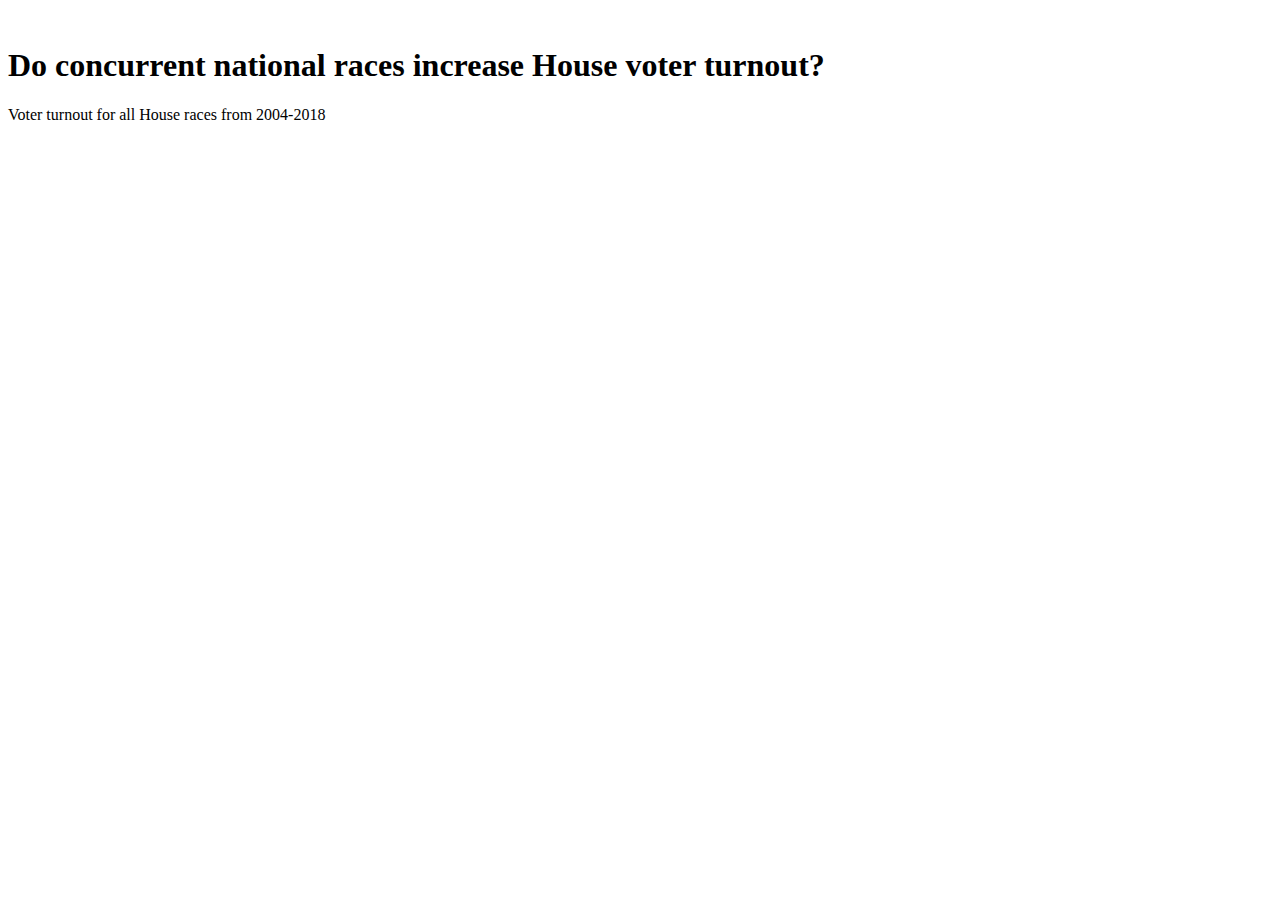
==== html/concurrent.html @ 073685d4 "initial html files" ====
<!DOCTYPE html>
<html>
<head>
	<title>Concurrent</title>
	<link rel="stylesheet" href="./css/main.css" />
</head>
<body>
	
    <div>
      <br/>
      <h1>Do concurrent national races increase House voter turnout?</h1>
      
      Voter turnout for all House races from 2004-2018

      <div class='tableauPlaceholder' id='viz1596498251410' style='position: relative'>
        <noscript>
          <a href='#'>
            <img alt=' ' src='https:&#47;&#47;public.tableau.com&#47;static&#47;images&#47;w2&#47;w209Assignment2&#47;FPPrompt1_1&#47;1_rss.png' style='border: none' />
          </a>
        </noscript>
        <object class='tableauViz'  style='display:none;'>
          <param name='host_url' value='https%3A%2F%2Fpublic.tableau.com%2F' />
          <param name='embed_code_version' value='3' />
          <param name='site_root' value='' />
          <param name='name' value='w209Assignment2&#47;FPPrompt1_1' />
          <param name='tabs' value='no' />
          <param name='toolbar' value='no' />
          <param name='static_image' value='https:&#47;&#47;public.tableau.com&#47;static&#47;images&#47;w2&#47;w209Assignment2&#47;FPPrompt1_1&#47;1.png' />
          <param name='animate_transition' value='yes' />
          <param name='display_static_image' value='yes' />
          <param name='display_spinner' value='yes' />
          <param name='display_overlay' value='yes' />
          <param name='display_count' value='yes' />
          <param name='language' value='en' />
        </object>
      </div>
      <script type='text/javascript'> 
          var divElement = document.getElementById('viz1596498251410');
          var vizElement = divElement.getElementsByTagName('object')[0];
          vizElement.style.width='100%';
          vizElement.style.height=(divElement.offsetWidth*0.75)+'px';
          var scriptElement = document.createElement('script');
          scriptElement.src = 'https://public.tableau.com/javascripts/api/viz_v1.js';
          vizElement.parentNode.insertBefore(scriptElement, vizElement);                
      </script>

</body>
</html>
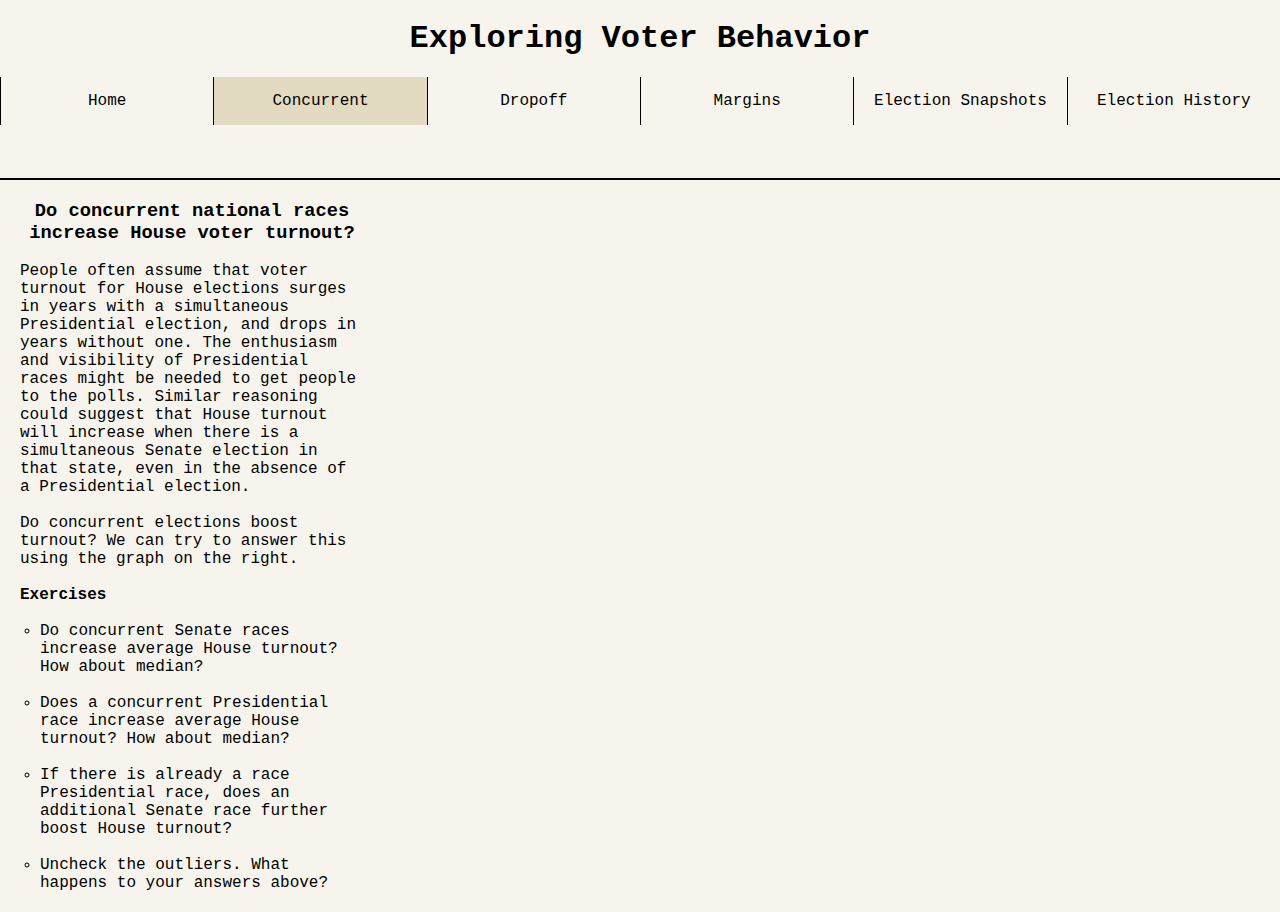
==== commit d24bd593: "changed folder" ====
--- a/html/concurrent.html
+++ b/html/concurrent.html
@@ -1,48 +1,110 @@
 <!DOCTYPE html>
 <html>
+
 <head>
-	<title>Concurrent</title>
-	<link rel="stylesheet" href="./css/main.css" />
+  <title>Margin of Victory</title>
+  <link rel="stylesheet" type="text/css" href="./css/main.css" />
 </head>
+
 <body>
-	
-    <div>
-      <br/>
-      <h1>Do concurrent national races increase House voter turnout?</h1>
+
+      <div class="header-panel">
+            <h1>Exploring Voter Behavior</h1>
+            <div class="navbar">
+                  <a class="nav-item" href="index.html">Home</a>
+                  <a class="nav-item current" href="concurrent.html">Concurrent</a>
+                  <a class="nav-item" href="dropoff.html">Dropoff</a>
+                  <a class="nav-item" href="margins.html">Margins</a>
+                  <a class="nav-item" href="election.html">Election Snapshots</a>
+                  <a class="nav-item" href="history.html">Election History</a>
+            </div>
+      </div>
+
+
+      <div class="main-panel">
+            
+            <table>
+                  <tr">
+                        <td>
+
+                            <h3>Do concurrent national races increase House voter turnout?</h3>
+
+                            </br>
+                            People often assume that voter turnout for House elections surges in years with a simultaneous Presidential election, and drops in years without one. The enthusiasm and visibility of Presidential races might be needed to get people to the polls.                             Similar reasoning could suggest that House turnout will increase when there is a simultaneous Senate election in that state, even in the absence of a Presidential election.
+                            </br> 
+                            </br>
+                            Do concurrent elections boost turnout? We can try to answer this using the graph on the right. 
+                            </br> 
+                            </br>
+
+
+                            <b> Exercises </b> 
+                                </br>
+                                </br>
+                            <ul>
+                              <li>Do concurrent Senate races increase average House turnout? How about median?</li>
+                              <br>
+                              <li>Does a concurrent Presidential race increase average House turnout? How about median?</li>
+                              <br>
+                              <li>If there is already a race Presidential race, does an additional Senate race further boost House turnout?</li>
+                              <br>
+                              <li>Uncheck the outliers. What happens to your answers above?</li>
+                            </ul>
+
+
+                        </td>
+
+                        <td>
+                              <div class='tableauPlaceholder' id='viz1596498251410' style='position: relative'>
+                                  <noscript>
+                                    <a href='#'>
+                                      <img alt=' ' src='https:&#47;&#47;public.tableau.com&#47;static&#47;images&#47;w2&#47;w209Assignment2&#47;FPPrompt1_1&#47;1_rss.png' style='border: none' />
+                                    </a>
+                                  </noscript>
+
+                                  <object class='tableauViz'  style='display:none;'>
+                                    <param name='host_url' value='https%3A%2F%2Fpublic.tableau.com%2F' />
+                                    <param name='embed_code_version' value='3' />
+                                    <param name='site_root' value='' />
+                                    <param name='name' value='w209Assignment2&#47;FPPrompt1_1' />
+                                    <param name='tabs' value='no' />
+                                    <param name='toolbar' value='no' />
+                                    <param name='static_image' value='https:&#47;&#47;public.tableau.com&#47;static&#47;images&#47;w2&#47;w209Assignment2&#47;FPPrompt1_1&#47;1.png' />
+                                    <param name='animate_transition' value='yes' />
+                                    <param name='display_static_image' value='yes' />
+                                    <param name='display_spinner' value='yes' />
+                                    <param name='display_overlay' value='yes' />
+                                    <param name='display_count' value='yes' />
+                                    <param name='language' value='en' />
+                                  </object>
+
+                              </div>
+
+                              <script type='text/javascript'> 
+                                    var divElement = document.getElementById('viz1596498251410');
+                                    var vizElement = divElement.getElementsByTagName('object')[0];
+                                    vizElement.style.width='100%';
+                                    vizElement.style.height=(divElement.offsetWidth*0.75)+'px';
+                                    var scriptElement = document.createElement('script');
+                                    scriptElement.src = 'https://public.tableau.com/javascripts/api/viz_v1.js';
+                                    vizElement.parentNode.insertBefore(scriptElement, vizElement);                
+                              </script>
       
-      Voter turnout for all House races from 2004-2018
+            
+                        </td>
 
-      <div class='tableauPlaceholder' id='viz1596498251410' style='position: relative'>
-        <noscript>
-          <a href='#'>
-            <img alt=' ' src='https:&#47;&#47;public.tableau.com&#47;static&#47;images&#47;w2&#47;w209Assignment2&#47;FPPrompt1_1&#47;1_rss.png' style='border: none' />
-          </a>
-        </noscript>
-        <object class='tableauViz'  style='display:none;'>
-          <param name='host_url' value='https%3A%2F%2Fpublic.tableau.com%2F' />
-          <param name='embed_code_version' value='3' />
-          <param name='site_root' value='' />
-          <param name='name' value='w209Assignment2&#47;FPPrompt1_1' />
-          <param name='tabs' value='no' />
-          <param name='toolbar' value='no' />
-          <param name='static_image' value='https:&#47;&#47;public.tableau.com&#47;static&#47;images&#47;w2&#47;w209Assignment2&#47;FPPrompt1_1&#47;1.png' />
-          <param name='animate_transition' value='yes' />
-          <param name='display_static_image' value='yes' />
-          <param name='display_spinner' value='yes' />
-          <param name='display_overlay' value='yes' />
-          <param name='display_count' value='yes' />
-          <param name='language' value='en' />
-        </object>
+                  </tr>
+
+
+                
+
+            </table>
+            
+
+      
       </div>
-      <script type='text/javascript'> 
-          var divElement = document.getElementById('viz1596498251410');
-          var vizElement = divElement.getElementsByTagName('object')[0];
-          vizElement.style.width='100%';
-          vizElement.style.height=(divElement.offsetWidth*0.75)+'px';
-          var scriptElement = document.createElement('script');
-          scriptElement.src = 'https://public.tableau.com/javascripts/api/viz_v1.js';
-          vizElement.parentNode.insertBefore(scriptElement, vizElement);                
-      </script>
+
 
 </body>
-</html>+</html>
+
--- a/html/css/main.css
+++ b/html/css/main.css
@@ -0,0 +1,127 @@
+* {
+      border:           0;
+      padding:          0;
+      margin:           0;
+      box-sizing:       border-box;
+      font-family:      "Courier New", Courier, monospace;
+}
+
+h1 {
+      width:            100%;
+      text-align:       center;
+      margin:           20px 0;
+}
+
+h3 {
+      text-align:       center;
+}
+
+.header-panel {
+      position:         absolute;
+      height:           20%;
+      width:            100%;
+
+      background:       #F6F4ED;
+      border-bottom:    2px solid black;
+}
+
+.navbar {
+      height:           100px;
+      text-align:       center;
+}
+
+.nav-item {
+      background:       #F6F4ED;
+      padding:          15px 0;
+      box-sizing:       border-box;
+      float:            left;
+      display:          inline-block;
+      text-decoration:  none;
+      color:            black;
+      width:            16.66666666666%;
+      border-left:      1px solid black;
+      font-size:        18;
+}
+
+.current {
+      font-size:        24;
+      background:       #e3dbc1;
+}
+
+
+.nav-item:hover {
+      background:       #e3dbc1;
+}
+
+.main-panel {
+      position:         absolute;
+      height:           80%;;
+      width:            100%;
+      bottom:           0;
+}
+
+table {
+      width:            100%;
+      background:       lightblue;
+      border-collapse:  collapse;
+      table-layout:     fixed;
+}
+
+tr {
+      width:            100%;
+      background:       #F6F4ED;
+}
+
+
+td {
+      border:           0px solid black;
+
+}
+
+td:first-child {
+      width:            30%;
+      float:            top;
+      vertical-align:   top;
+      padding:          20px;
+      overflow-y:       scroll;
+      font-size:        70;
+
+}
+
+td:first-child ul {
+      list-style-type: circle;
+      margin-left: 20px
+
+}
+
+td:first-child ol {
+      margin-left: 20px
+
+}
+
+td:last-child {
+      vertical-align: top;
+      width:            70%;
+      padding:          20 px;
+}
+
+img {
+      width:            70%;
+}
+
+dashboard{
+      height:           80%;
+      color:            white;
+      left: 	      50%;
+      transform: 		translateX(-50%);
+
+}
+
+td.dashboard:first-child{
+      width: 0%;
+}
+
+td.dashboard:last-child{
+      width: 100%;
+}
+
